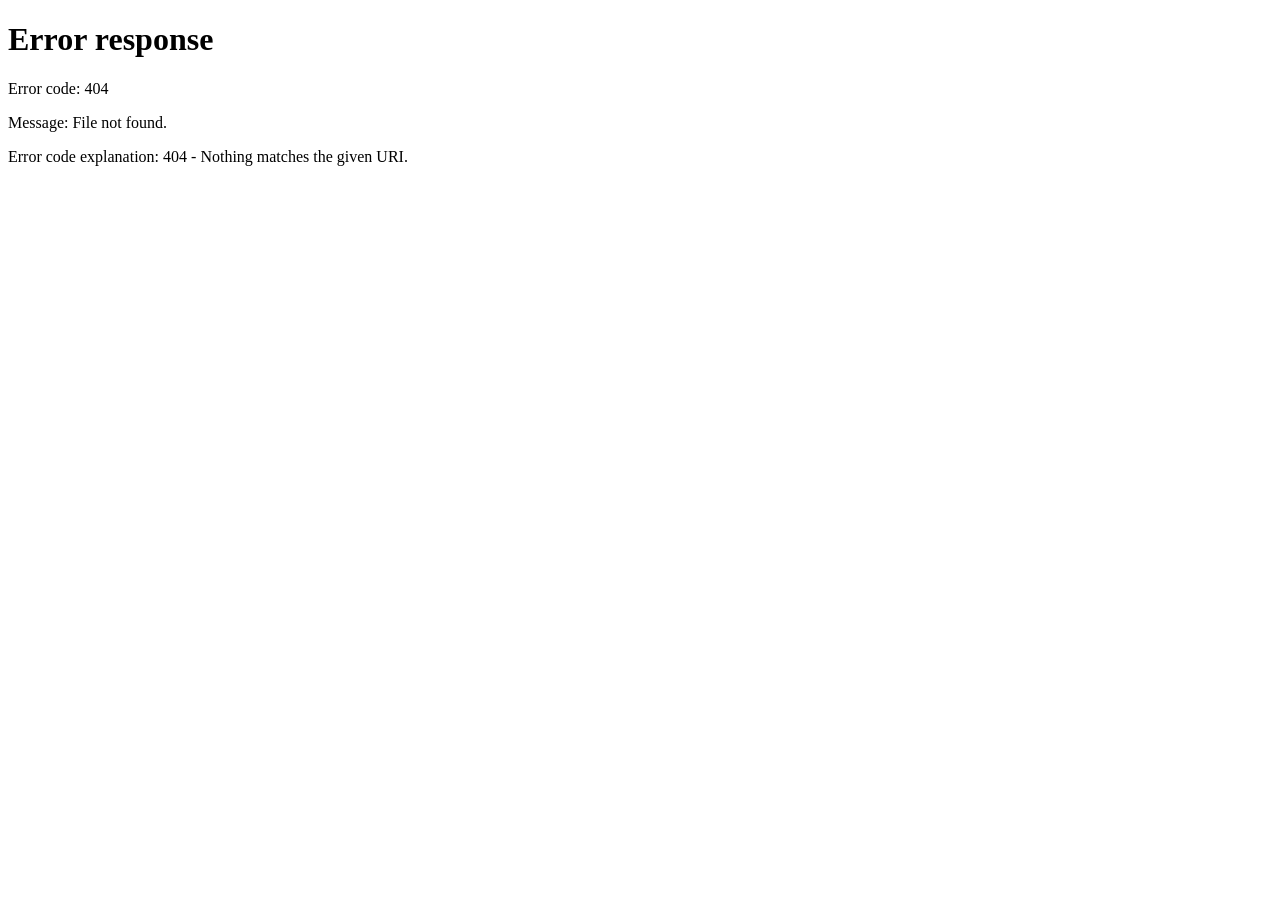
==== static/loading.html @ e3e3b110 "Faster start: window with a typewriter loading screen opens at once, server loads beside it - tekst/" ====
<!doctype html>
<html>
<head>
<meta charset="utf-8">
<title>Teksting</title>
<!-- Loading screen for the app window (tekst/launch.py fills in __URL__ and __LANG__).
     A small typewriter types "Teksting" with a subtitle-yellow bar under it, in the app's own colours
     (tokens copied from style.css). Switches to the app once the server answers and the first word is typed. -->
<style>
  :root {
    --paper: #edf1f4; --panel: #ffffff; --ink: #16212a; --muted: #5a6873; --line: #d2dae1;
    --brand: #1f4f78; --brand-soft: #e1ebf4; --cue: #ffd84d;
    --font-display: "Segoe UI Variable Display", "Segoe UI", system-ui, sans-serif;
  }
  @media (prefers-color-scheme: dark) {
    :root { --paper: #10171d; --panel: #172129; --ink: #e4ebf0; --muted: #98a7b3; --line: #2d3b46;
      --brand: #3f7fb8; --brand-soft: #1d3346; }
  }
  html, body { margin: 0; height: 100%; background: var(--paper); overflow: hidden; }
  body { display: grid; place-items: center; font-family: var(--font-display); color: var(--ink);
    transition: opacity .25s ease; }
  body.out { opacity: 0; }
  main { display: grid; justify-items: center; gap: 18px; animation: in .35s ease-out both; }
  @keyframes in { from { opacity: 0; transform: translateY(6px); } }
  svg { width: 240px; height: auto; overflow: visible; }
  #caption { font-size: 13px; letter-spacing: .06em; color: var(--muted); }

  .stroke { stroke: var(--ink); stroke-width: 2.5; stroke-linejoin: round; stroke-linecap: round; }
  #carriage { transition: transform .11s cubic-bezier(.3,.7,.4,1); }
  #carriage.return { transition: transform .38s cubic-bezier(.6,0,.3,1); }
  #sheet { transition: transform .38s cubic-bezier(.6,0,.3,1); }
  .key { transition: transform .08s ease, fill .08s ease; }
  .key.down { transform: translateY(2px); fill: var(--cue); }
  #ding { opacity: 0; }
  #ding.on { animation: ding .7s ease-out; }
  @keyframes ding { 0% { opacity: 0; transform: translate(0, 4px) scale(.7); } 25% { opacity: 1; transform: none; }
    100% { opacity: 0; transform: translate(4px, -8px); } }
  #bar { transition: width .11s ease; }
  @media (prefers-reduced-motion: reduce) { * { transition: none !important; animation: none !important; } }
</style>
</head>
<body>
<main>
  <svg viewBox="0 0 220 176" role="img" aria-label="Teksting">
    <!-- carriage: sheet of paper + platen roller; slides left as letters are typed -->
    <g id="carriage">
      <g id="sheet">
        <rect x="58" y="6" width="104" height="84" rx="4" fill="var(--panel)" class="stroke"/>
        <g id="lines">
          <text id="typed" x="70" y="44" font-size="17" font-weight="600" fill="var(--ink)"
            font-family="var(--font-display)"></text>
          <rect id="bar" x="70" y="52" width="0" height="5" rx="2.5" fill="var(--cue)"/>
        </g>
      </g>
      <rect x="40" y="78" width="140" height="16" rx="8" fill="var(--ink)"/>
      <circle cx="36" cy="86" r="8" fill="var(--brand)" class="stroke"/>
      <circle cx="184" cy="86" r="8" fill="var(--brand)" class="stroke"/>
    </g>
    <!-- body -->
    <path d="M30 98 H190 L204 164 Q205 170 199 170 H21 Q15 170 16 164 Z" fill="var(--brand)" class="stroke"/>
    <path d="M102 98 L110 106 L118 98" fill="var(--cue)" class="stroke"/>
    <g id="keys"></g>
    <rect id="space" class="key stroke" x="78" y="154" width="64" height="8" rx="4" fill="var(--panel)"/>
    <text id="ding" x="192" y="66" font-size="11" font-weight="600" fill="var(--muted)"
      font-family="var(--font-display)">ding</text>
  </svg>
  <div id="caption"></div>
</main>

<script>
(function () {
  var URL = "__URL__", LANG = "__LANG__";
  var NS = "http://www.w3.org/2000/svg", WORD = "Teksting";
  var lang = LANG || navigator.language || "nb";
  document.getElementById("caption").textContent = /^(nb|no|nn)/i.test(lang) ? "Starter …" : "Starting …";

  // three rows of round keys on the body
  var keys = [], rows = [[8, 116], [7, 131], [6, 145]];
  rows.forEach(function (r, i) {
    for (var k = 0; k < r[0]; k++) {
      var c = document.createElementNS(NS, "circle");
      c.setAttribute("cx", (110 + (k - (r[0] - 1) / 2) * 17 + (i === 1 ? 0 : 0)).toFixed(1));
      c.setAttribute("cy", r[1]);
      c.setAttribute("r", "5.5");
      c.setAttribute("class", "key stroke");
      c.setAttribute("fill", "var(--panel)");
      document.getElementById("keys").appendChild(c);
      keys.push(c);
    }
  });
  keys.push(document.getElementById("space"));

  var typed = document.getElementById("typed"), bar = document.getElementById("bar");
  var carriage = document.getElementById("carriage"), sheet = document.getElementById("sheet");
  var ding = document.getElementById("ding");
  var TYPE_X = 110;  // the typing point (the yellow guide on the body)
  var line = 0, wordsDone = 0;

  function setCarriage(textWidth, returning) {
    // keep the end of the typed text under the guide: the carriage moves left as the line grows
    carriage.classList.toggle("return", !!returning);
    carriage.style.transform = "translateX(" + (TYPE_X - 70 - textWidth).toFixed(1) + "px)";
  }
  function press() {
    var k = keys[Math.floor(Math.random() * keys.length)];
    k.classList.add("down");
    setTimeout(function () { k.classList.remove("down"); }, 90);
  }
  function typeWord() {
    var i = 0;
    typed.textContent = "";
    bar.setAttribute("width", "0");
    setCarriage(0, true);
    setTimeout(function next() {
      i++;
      typed.textContent = WORD.slice(0, i);
      var w = typed.getComputedTextLength();
      bar.setAttribute("width", w.toFixed(1));
      setCarriage(w, false);
      press();
      // once the app is ready, finish the word quickly instead of making the user wait for it
      if (i < WORD.length) { setTimeout(next, ready ? 25 : 80 + Math.random() * 50); return; }
      wordsDone++;
      go();
      setTimeout(function () {           // ding, line feed, carriage return, type again
        ding.classList.remove("on"); void ding.getBBox(); ding.classList.add("on");
        line++;
        sheet.style.transform = "translateY(" + (-6 * (line % 3)) + "px)";
        typeWord();
      }, 650);
    }, line ? 380 : 120);
  }

  var ready = false, left = false, t0 = Date.now();
  function go() {
    if (!ready || wordsDone < 1 || left) return;
    left = true;
    document.body.classList.add("out");
    setTimeout(function () { location.replace(URL); }, 250);
  }
  function ping() {
    fetch(URL + "api/ping", { mode: "no-cors", cache: "no-store" })
      .then(function () { ready = true; go(); })
      .catch(function () {
        if (Date.now() - t0 > 45000) {
          document.getElementById("caption").textContent = /^(nb|no|nn)/i.test(lang)
            ? "Teksting kom ikke i gang. Lukk vinduet og prøv igjen, eller send data\\teksting.log til den som ga deg appen."
            : "Teksting did not start. Close the window and try again, or send data\\teksting.log to whoever gave you the app.";
          return;
        }
        setTimeout(ping, 150);
      });
  }
  if (matchMedia("(prefers-reduced-motion: reduce)").matches) {
    typed.textContent = WORD; wordsDone = 1;
    requestAnimationFrame(function () { bar.setAttribute("width", typed.getComputedTextLength()); });
  } else {
    typeWord();
  }
  ping();
})();
</script>
</body>
</html>
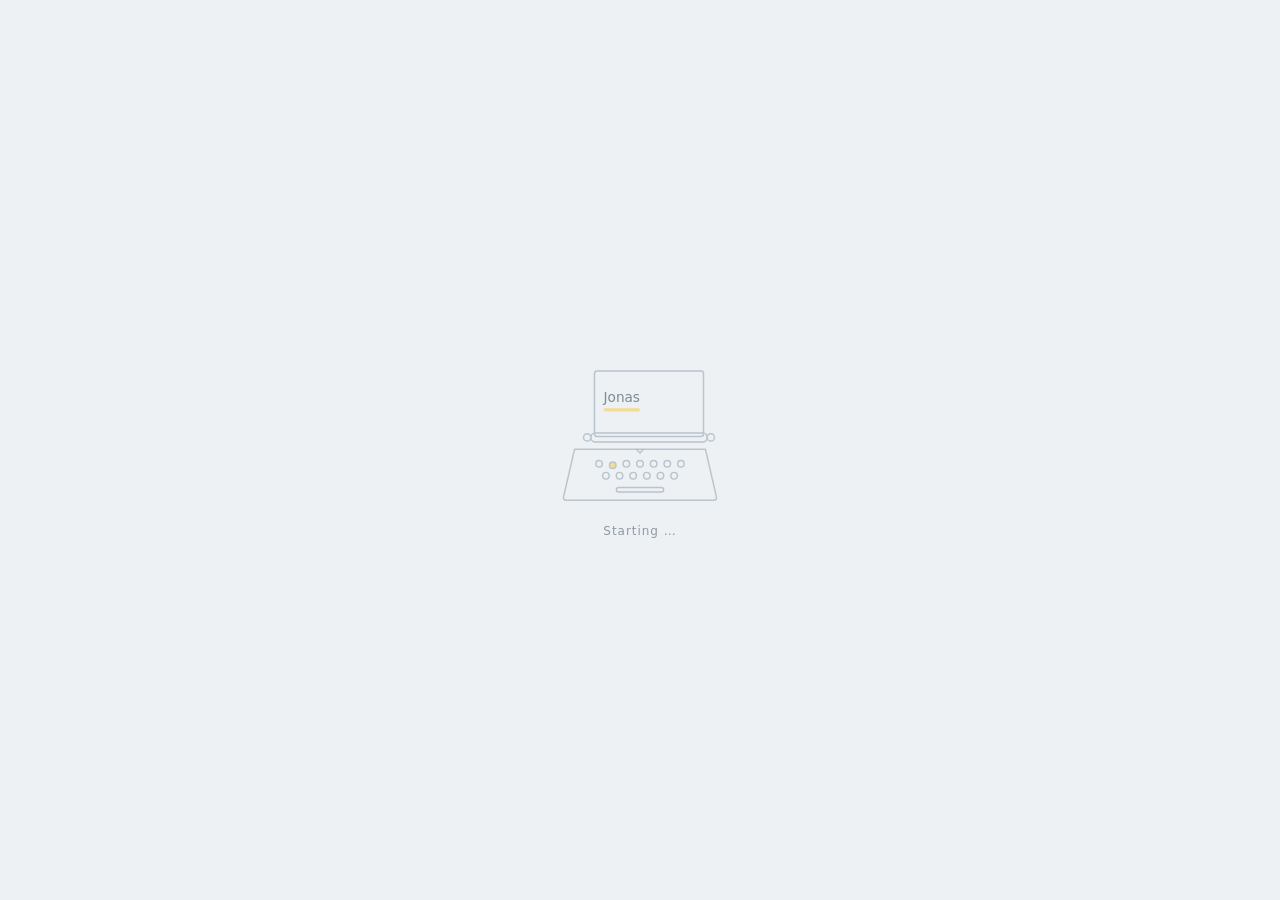
==== commit 21a5fdcf: "Loading screen: phrase typed by 2.1 s, screen gone at 2.7 s Co-Authored-By: Claude Opus 5.5 <noreply" ====
--- a/static/loading.html
+++ b/static/loading.html
@@ -4,65 +4,53 @@
 <meta charset="utf-8">
 <title>Teksting</title>
 <!-- Loading screen for the app window (tekst/launch.py fills in __URL__ and __LANG__).
-     A small typewriter types "Teksting" with a subtitle-yellow bar under it, in the app's own colours
-     (tokens copied from style.css). Switches to the app once the server answers and the first word is typed. -->
+     A quiet line drawing of a typewriter types "Jonas er best" with a pale subtitle-yellow bar under it.
+     Only soft, muted colours (from the app's tokens). Switches to the app once the server answers. -->
 <style>
   :root {
-    --paper: #edf1f4; --panel: #ffffff; --ink: #16212a; --muted: #5a6873; --line: #d2dae1;
-    --brand: #1f4f78; --brand-soft: #e1ebf4; --cue: #ffd84d;
+    --paper: #edf1f4; --sheet: #ffffff; --stroke: #b9c4cd; --text: #7d8a95; --muted: #8f9aa4;
+    --cue: #f1dd95; --key-down: #f1dd95;
     --font-display: "Segoe UI Variable Display", "Segoe UI", system-ui, sans-serif;
   }
   @media (prefers-color-scheme: dark) {
-    :root { --paper: #10171d; --panel: #172129; --ink: #e4ebf0; --muted: #98a7b3; --line: #2d3b46;
-      --brand: #3f7fb8; --brand-soft: #1d3346; }
+    :root { --paper: #10171d; --sheet: #141d24; --stroke: #3b4a55; --text: #8796a2; --muted: #6f7e8a;
+      --cue: #6e6237; --key-down: #6e6237; }
   }
   html, body { margin: 0; height: 100%; background: var(--paper); overflow: hidden; }
-  body { display: grid; place-items: center; font-family: var(--font-display); color: var(--ink);
-    transition: opacity .25s ease; }
+  body { display: grid; place-items: center; font-family: var(--font-display); transition: opacity .25s ease; }
   body.out { opacity: 0; }
-  main { display: grid; justify-items: center; gap: 18px; animation: in .35s ease-out both; }
-  @keyframes in { from { opacity: 0; transform: translateY(6px); } }
-  svg { width: 240px; height: auto; overflow: visible; }
-  #caption { font-size: 13px; letter-spacing: .06em; color: var(--muted); }
+  main { display: grid; justify-items: center; gap: 16px; animation: in .4s ease-out both; }
+  @keyframes in { from { opacity: 0; } }
+  svg { width: 200px; height: auto; overflow: visible; }
+  #caption { font-size: 12px; letter-spacing: .08em; color: var(--muted); }
 
-  .stroke { stroke: var(--ink); stroke-width: 2.5; stroke-linejoin: round; stroke-linecap: round; }
-  #carriage { transition: transform .11s cubic-bezier(.3,.7,.4,1); }
-  #carriage.return { transition: transform .38s cubic-bezier(.6,0,.3,1); }
-  #sheet { transition: transform .38s cubic-bezier(.6,0,.3,1); }
-  .key { transition: transform .08s ease, fill .08s ease; }
-  .key.down { transform: translateY(2px); fill: var(--cue); }
-  #ding { opacity: 0; }
-  #ding.on { animation: ding .7s ease-out; }
-  @keyframes ding { 0% { opacity: 0; transform: translate(0, 4px) scale(.7); } 25% { opacity: 1; transform: none; }
-    100% { opacity: 0; transform: translate(4px, -8px); } }
-  #bar { transition: width .11s ease; }
+  .line { fill: none; stroke: var(--stroke); stroke-width: 1.6; stroke-linejoin: round; stroke-linecap: round; }
+  #carriage { transition: transform .12s cubic-bezier(.3,.7,.4,1); }
+  #carriage.return { transition: transform .45s cubic-bezier(.6,0,.3,1); }
+  .key { fill: var(--paper); transition: transform .09s ease, fill .09s ease; }
+  .key.down { transform: translateY(1.5px); fill: var(--key-down); }
+  #bar { transition: width .12s ease; }
   @media (prefers-reduced-motion: reduce) { * { transition: none !important; animation: none !important; } }
 </style>
 </head>
 <body>
 <main>
-  <svg viewBox="0 0 220 176" role="img" aria-label="Teksting">
-    <!-- carriage: sheet of paper + platen roller; slides left as letters are typed -->
+  <svg viewBox="0 0 220 160" role="img" aria-label="Teksting">
+    <!-- carriage: sheet + roller, slides left as letters are typed -->
     <g id="carriage">
-      <g id="sheet">
-        <rect x="58" y="6" width="104" height="84" rx="4" fill="var(--panel)" class="stroke"/>
-        <g id="lines">
-          <text id="typed" x="70" y="44" font-size="17" font-weight="600" fill="var(--ink)"
-            font-family="var(--font-display)"></text>
-          <rect id="bar" x="70" y="52" width="0" height="5" rx="2.5" fill="var(--cue)"/>
-        </g>
-      </g>
-      <rect x="40" y="78" width="140" height="16" rx="8" fill="var(--ink)"/>
-      <circle cx="36" cy="86" r="8" fill="var(--brand)" class="stroke"/>
-      <circle cx="184" cy="86" r="8" fill="var(--brand)" class="stroke"/>
+      <rect x="50" y="10" width="120" height="72" rx="3" fill="var(--sheet)" class="line"/>
+      <text id="typed" x="60" y="44" font-size="15" font-weight="500" fill="var(--text)"
+        style="font-family: var(--font-display)"></text>
+      <rect id="bar" x="60" y="51" width="0" height="3.5" rx="1.75" fill="var(--cue)"/>
+      <rect x="46" y="78" width="128" height="10" rx="5" fill="var(--paper)" class="line"/>
+      <circle cx="42" cy="83" r="4" fill="var(--paper)" class="line"/>
+      <circle cx="178" cy="83" r="4" fill="var(--paper)" class="line"/>
     </g>
     <!-- body -->
-    <path d="M30 98 H190 L204 164 Q205 170 199 170 H21 Q15 170 16 164 Z" fill="var(--brand)" class="stroke"/>
-    <path d="M102 98 L110 106 L118 98" fill="var(--cue)" class="stroke"/>
+    <path d="M38 96 H182 L194 148 Q195 152 191 152 H29 Q25 152 26 148 Z" fill="var(--paper)" class="line"/>
+    <path d="M106 96 L110 100 L114 96" class="line"/>
     <g id="keys"></g>
-    <rect id="space" class="key stroke" x="78" y="154" width="64" height="8" rx="4" fill="var(--panel)"/>
-    <text id="ding" x="192" y="66" font-size="11" font-weight="600" fill="var(--muted)"
-      font-family="var(--font-display)">ding</text>
+    <rect id="space" class="key line" x="84" y="138" width="52" height="5" rx="2.5"/>
   </svg>
   <div id="caption"></div>
 </main>
@@ -70,20 +58,19 @@
 <script>
 (function () {
   var URL = "__URL__", LANG = "__LANG__";
-  var NS = "http://www.w3.org/2000/svg", WORD = "Teksting";
+  var NS = "http://www.w3.org/2000/svg", WORD = "Jonas er best";
   var lang = LANG || navigator.language || "nb";
   document.getElementById("caption").textContent = /^(nb|no|nn)/i.test(lang) ? "Starter …" : "Starting …";
 
   // three rows of round keys on the body
-  var keys = [], rows = [[8, 116], [7, 131], [6, 145]];
+  var keys = [], rows = [[7, 112], [6, 125]];
   rows.forEach(function (r, i) {
     for (var k = 0; k < r[0]; k++) {
       var c = document.createElementNS(NS, "circle");
-      c.setAttribute("cx", (110 + (k - (r[0] - 1) / 2) * 17 + (i === 1 ? 0 : 0)).toFixed(1));
+      c.setAttribute("cx", (110 + (k - (r[0] - 1) / 2) * 15).toFixed(1));
       c.setAttribute("cy", r[1]);
-      c.setAttribute("r", "5.5");
-      c.setAttribute("class", "key stroke");
-      c.setAttribute("fill", "var(--panel)");
+      c.setAttribute("r", "3.6");
+      c.setAttribute("class", "key line");
       document.getElementById("keys").appendChild(c);
       keys.push(c);
     }
@@ -91,23 +78,31 @@
   keys.push(document.getElementById("space"));
 
   var typed = document.getElementById("typed"), bar = document.getElementById("bar");
-  var carriage = document.getElementById("carriage"), sheet = document.getElementById("sheet");
-  var ding = document.getElementById("ding");
+  var carriage = document.getElementById("carriage");
   var TYPE_X = 110;  // the typing point (the yellow guide on the body)
   var line = 0, wordsDone = 0;
 
   function setCarriage(textWidth, returning) {
     // keep the end of the typed text under the guide: the carriage moves left as the line grows
     carriage.classList.toggle("return", !!returning);
-    carriage.style.transform = "translateX(" + (TYPE_X - 70 - textWidth).toFixed(1) + "px)";
+    carriage.style.transform = "translateX(" + (TYPE_X - 60 - textWidth).toFixed(1) + "px)";
   }
   function press() {
     var k = keys[Math.floor(Math.random() * keys.length)];
     k.classList.add("down");
     setTimeout(function () { k.classList.remove("down"); }, 90);
   }
+  // Timeline from when the screen appears: first key at FIRST_MS, last key at DONE_MS,
+  // then the screen fades out so it is gone at SHOW_MS (or later, if the app is not ready yet).
+  var FIRST_MS = 100, DONE_MS = 2100, SHOW_MS = 2700, FADE_MS = 250;
+  var TYPE_MS = DONE_MS - FIRST_MS;
+  function gaps() {    // uneven, hand-typed rhythm that still adds up to exactly TYPE_MS
+    var w = [], sum = 0;
+    for (var g = 1; g < WORD.length; g++) { w.push(0.7 + Math.random() * 0.6); sum += w[w.length - 1]; }
+    return w.map(function (x) { return x / sum * TYPE_MS; });
+  }
   function typeWord() {
-    var i = 0;
+    var i = 0, delays = gaps();
     typed.textContent = "";
     bar.setAttribute("width", "0");
     setCarriage(0, true);
@@ -118,25 +113,19 @@
       bar.setAttribute("width", w.toFixed(1));
       setCarriage(w, false);
       press();
-      // once the app is ready, finish the word quickly instead of making the user wait for it
-      if (i < WORD.length) { setTimeout(next, ready ? 25 : 80 + Math.random() * 50); return; }
+      if (i < WORD.length) { setTimeout(next, delays[i - 1]); return; }
       wordsDone++;
       go();
-      setTimeout(function () {           // ding, line feed, carriage return, type again
-        ding.classList.remove("on"); void ding.getBBox(); ding.classList.add("on");
-        line++;
-        sheet.style.transform = "translateY(" + (-6 * (line % 3)) + "px)";
-        typeWord();
-      }, 650);
-    }, line ? 380 : 120);
+      setTimeout(function () { line++; typeWord(); }, 700);  // carriage return, type again
+    }, line ? 380 : FIRST_MS);
   }
 
   var ready = false, left = false, t0 = Date.now();
   function go() {
-    if (!ready || wordsDone < 1 || left) return;
+    if (!ready || wordsDone < 1 || left || Date.now() - t0 < SHOW_MS - FADE_MS) return;
     left = true;
     document.body.classList.add("out");
-    setTimeout(function () { location.replace(URL); }, 250);
+    setTimeout(function () { location.replace(URL); }, FADE_MS);
   }
   function ping() {
     fetch(URL + "api/ping", { mode: "no-cors", cache: "no-store" })
@@ -158,6 +147,7 @@
     typeWord();
   }
   ping();
+  setTimeout(go, SHOW_MS - FADE_MS);
 })();
 </script>
 </body>
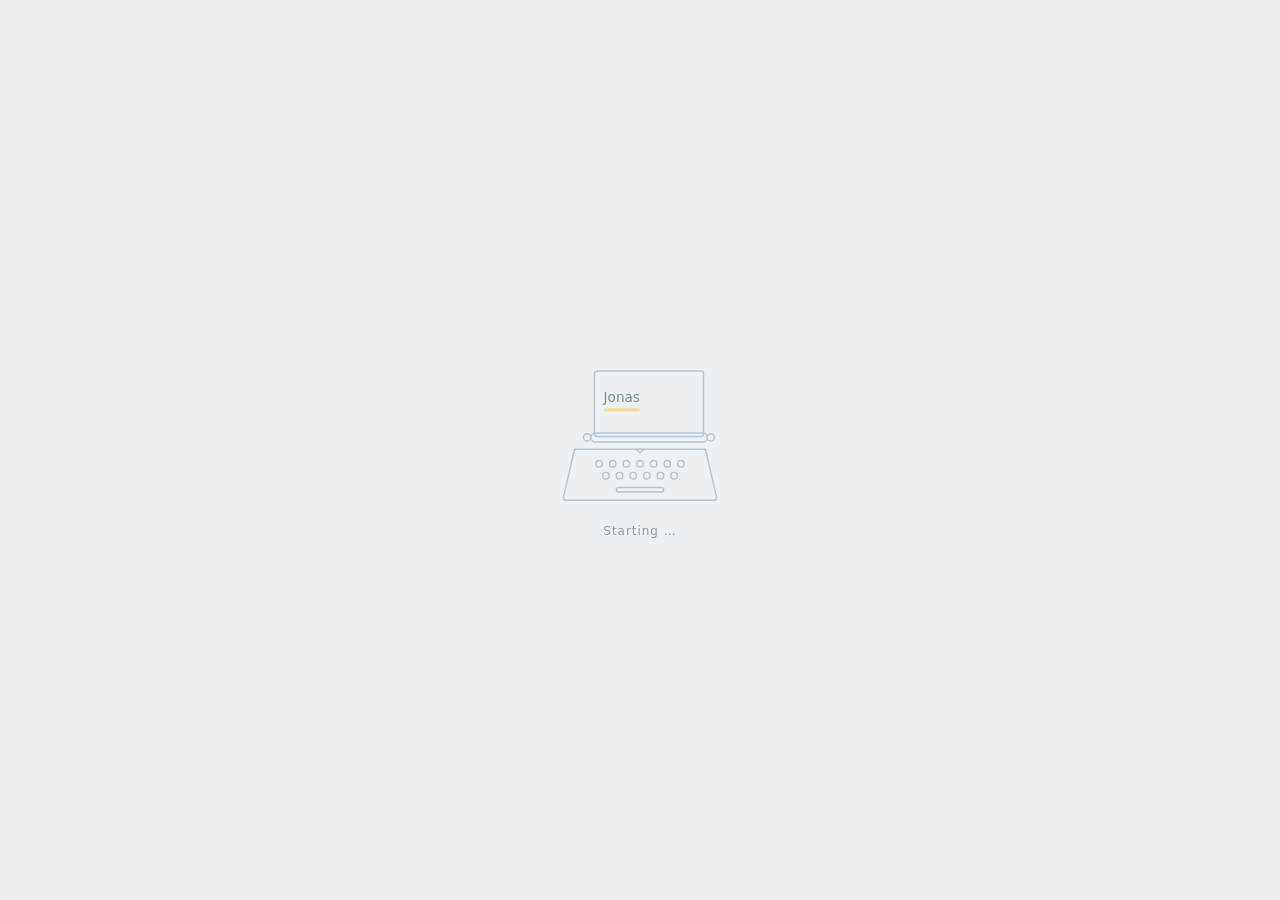
==== commit cd518c3c: "Loading screen: typed by 2.1 s, fade 2.7-3.0 s; server keeps booting in parallel Co-Authored-By: Cla" ====
--- a/static/loading.html
+++ b/static/loading.html
@@ -17,7 +17,7 @@
       --cue: #6e6237; --key-down: #6e6237; }
   }
   html, body { margin: 0; height: 100%; background: var(--paper); overflow: hidden; }
-  body { display: grid; place-items: center; font-family: var(--font-display); transition: opacity .25s ease; }
+  body { display: grid; place-items: center; font-family: var(--font-display); transition: opacity .3s ease; }  /* = FADE_MS */
   body.out { opacity: 0; }
   main { display: grid; justify-items: center; gap: 16px; animation: in .4s ease-out both; }
   @keyframes in { from { opacity: 0; } }
@@ -93,8 +93,9 @@
     setTimeout(function () { k.classList.remove("down"); }, 90);
   }
   // Timeline from when the screen appears: first key at FIRST_MS, last key at DONE_MS,
-  // then the screen fades out so it is gone at SHOW_MS (or later, if the app is not ready yet).
-  var FIRST_MS = 100, DONE_MS = 2100, SHOW_MS = 2700, FADE_MS = 250;
+  // fade starts at SHOW_MS - FADE_MS (2.7 s) and the app shows at SHOW_MS (3.0 s), or later if it is not ready.
+  // The server boots in parallel the whole time (tekst/launch.py); this only decides when the app is shown.
+  var FIRST_MS = 100, DONE_MS = 2100, SHOW_MS = 3000, FADE_MS = 300;
   var TYPE_MS = DONE_MS - FIRST_MS;
   function gaps() {    // uneven, hand-typed rhythm that still adds up to exactly TYPE_MS
     var w = [], sum = 0;
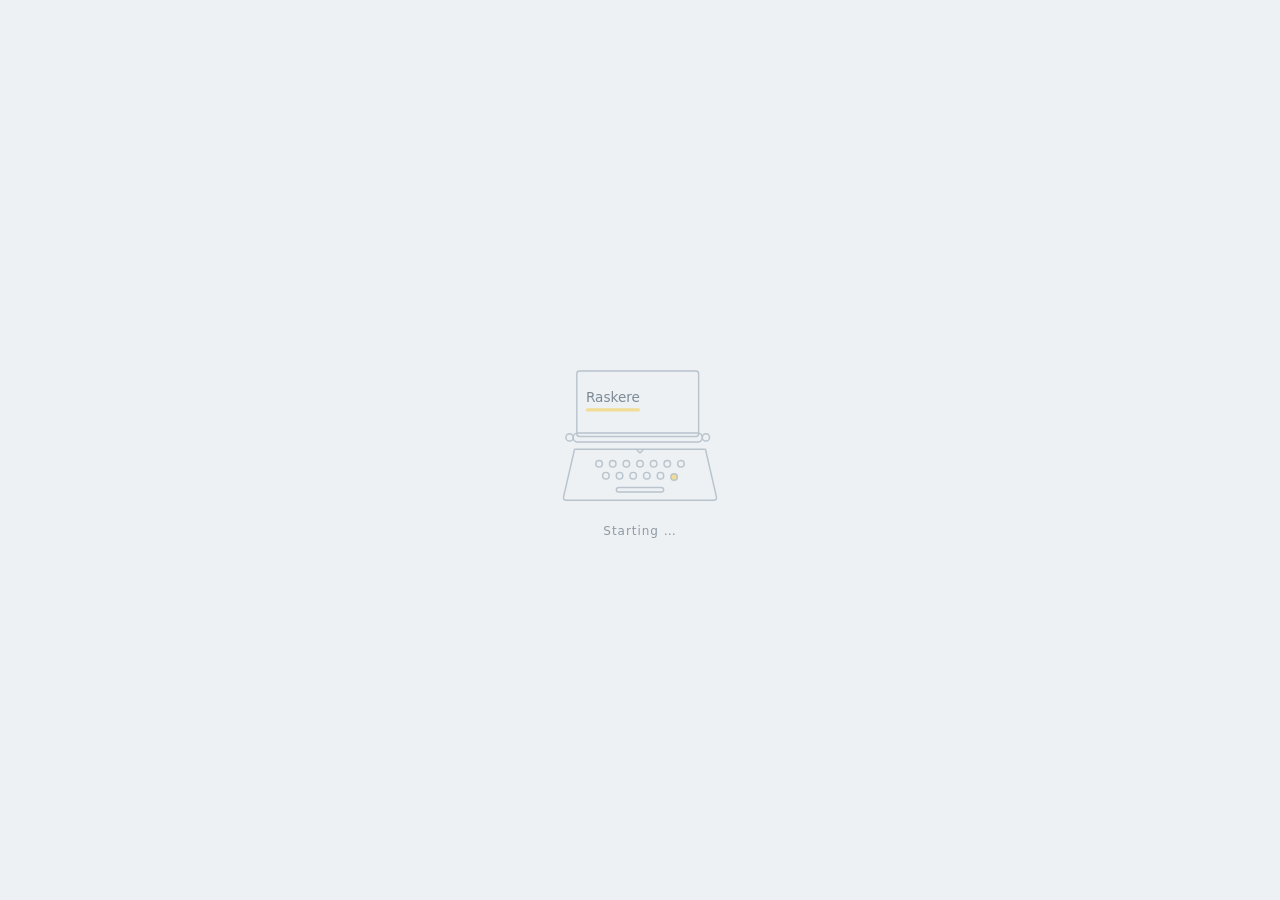
==== commit b54084c2: "Loading screen types "Raskere teksting" The paper sheet and roller are a little wider so the longer " ====
--- a/static/loading.html
+++ b/static/loading.html
@@ -4,7 +4,7 @@
 <meta charset="utf-8">
 <title>Teksting</title>
 <!-- Loading screen for the app window (tekst/launch.py fills in __URL__ and __LANG__).
-     A quiet line drawing of a typewriter types "Jonas er best" with a pale subtitle-yellow bar under it.
+     A quiet line drawing of a typewriter types "Raskere teksting" with a pale subtitle-yellow bar under it.
      Only soft, muted colours (from the app's tokens). Switches to the app once the server answers. -->
 <style>
   :root {
@@ -38,13 +38,13 @@
   <svg viewBox="0 0 220 160" role="img" aria-label="Teksting">
     <!-- carriage: sheet + roller, slides left as letters are typed -->
     <g id="carriage">
-      <rect x="50" y="10" width="120" height="72" rx="3" fill="var(--sheet)" class="line"/>
+      <rect x="50" y="10" width="134" height="72" rx="3" fill="var(--sheet)" class="line"/>
       <text id="typed" x="60" y="44" font-size="15" font-weight="500" fill="var(--text)"
         style="font-family: var(--font-display)"></text>
       <rect id="bar" x="60" y="51" width="0" height="3.5" rx="1.75" fill="var(--cue)"/>
-      <rect x="46" y="78" width="128" height="10" rx="5" fill="var(--paper)" class="line"/>
+      <rect x="46" y="78" width="142" height="10" rx="5" fill="var(--paper)" class="line"/>
       <circle cx="42" cy="83" r="4" fill="var(--paper)" class="line"/>
-      <circle cx="178" cy="83" r="4" fill="var(--paper)" class="line"/>
+      <circle cx="192" cy="83" r="4" fill="var(--paper)" class="line"/>
     </g>
     <!-- body -->
     <path d="M38 96 H182 L194 148 Q195 152 191 152 H29 Q25 152 26 148 Z" fill="var(--paper)" class="line"/>
@@ -58,7 +58,7 @@
 <script>
 (function () {
   var URL = "__URL__", LANG = "__LANG__";
-  var NS = "http://www.w3.org/2000/svg", WORD = "Jonas er best";
+  var NS = "http://www.w3.org/2000/svg", WORD = "Raskere teksting";
   var lang = LANG || navigator.language || "nb";
   document.getElementById("caption").textContent = /^(nb|no|nn)/i.test(lang) ? "Starter …" : "Starting …";
 
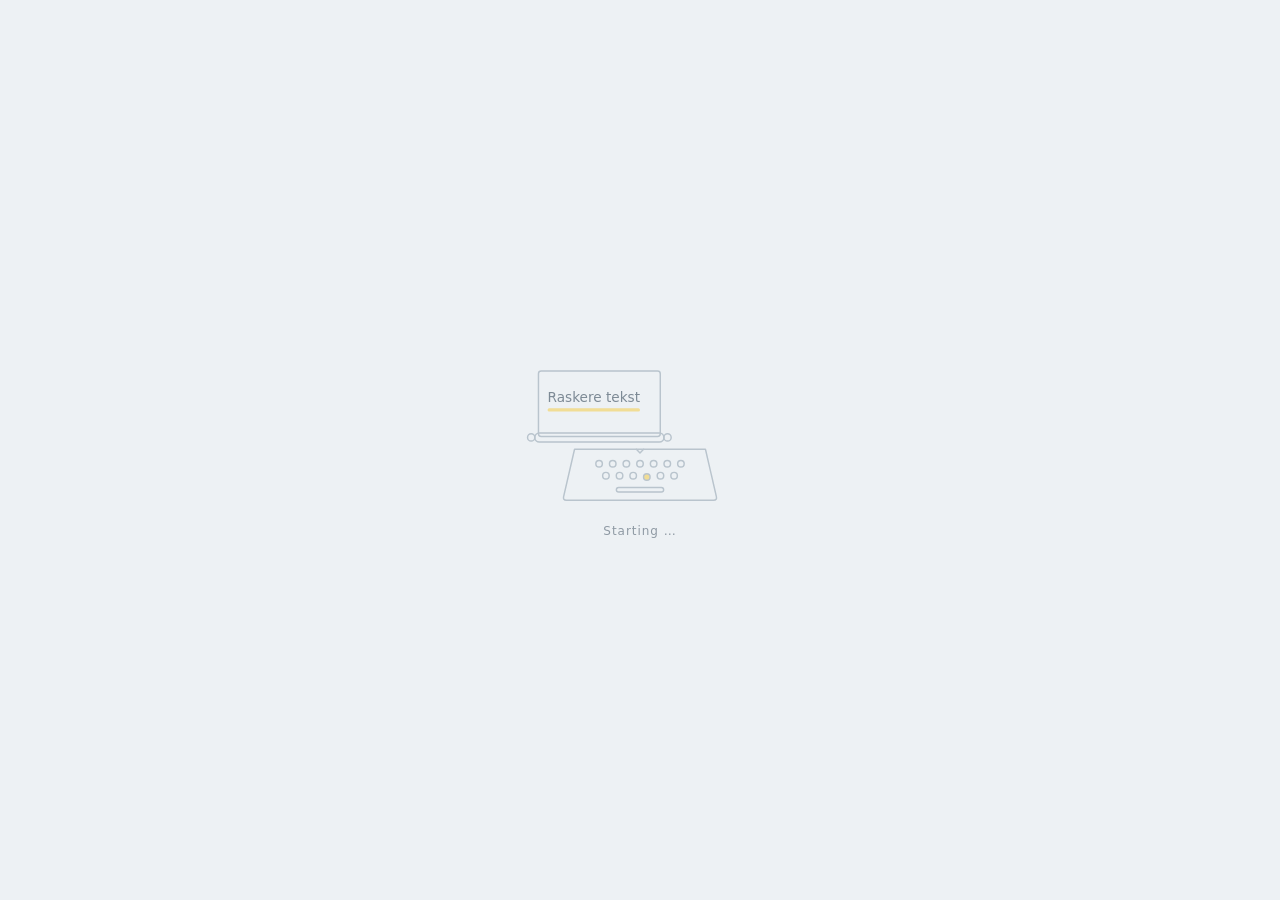
==== commit 8e9340ef: "Faster: proofread before the double-check, app shows ~2 s sooner - A video is ready to proofread as " ====
--- a/static/loading.html
+++ b/static/loading.html
@@ -93,9 +93,10 @@
     setTimeout(function () { k.classList.remove("down"); }, 90);
   }
   // Timeline from when the screen appears: first key at FIRST_MS, last key at DONE_MS,
-  // fade starts at SHOW_MS - FADE_MS (2.7 s) and the app shows at SHOW_MS (3.0 s), or later if it is not ready.
+  // fade starts at SHOW_MS - FADE_MS (1.3 s) and the app shows at SHOW_MS (1.55 s), or later if it is not ready.
+  // (Was 3.0 s; the server is usually ready ~0.4 s after this screen appears, so the rest was pure waiting.)
   // The server boots in parallel the whole time (tekst/launch.py); this only decides when the app is shown.
-  var FIRST_MS = 100, DONE_MS = 2100, SHOW_MS = 3000, FADE_MS = 300;
+  var FIRST_MS = 100, DONE_MS = 1250, SHOW_MS = 1550, FADE_MS = 250;
   var TYPE_MS = DONE_MS - FIRST_MS;
   function gaps() {    // uneven, hand-typed rhythm that still adds up to exactly TYPE_MS
     var w = [], sum = 0;
